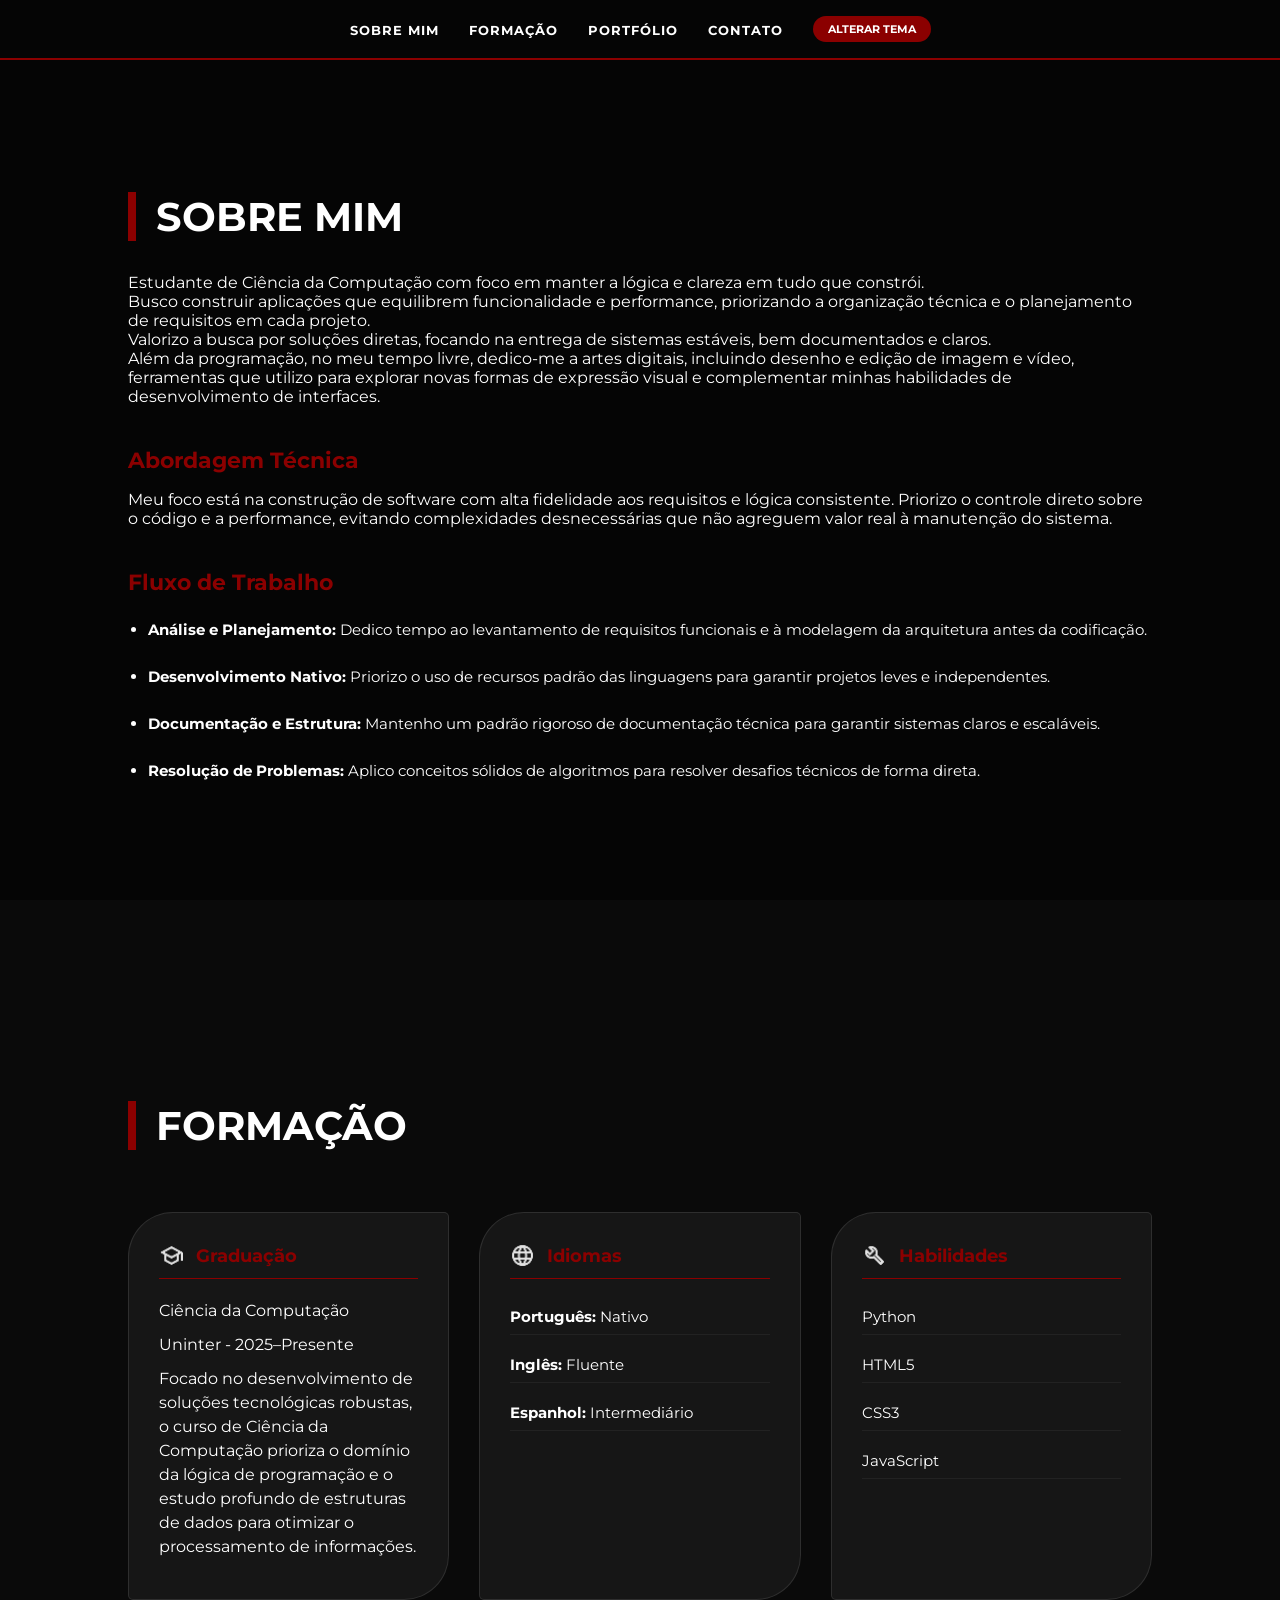
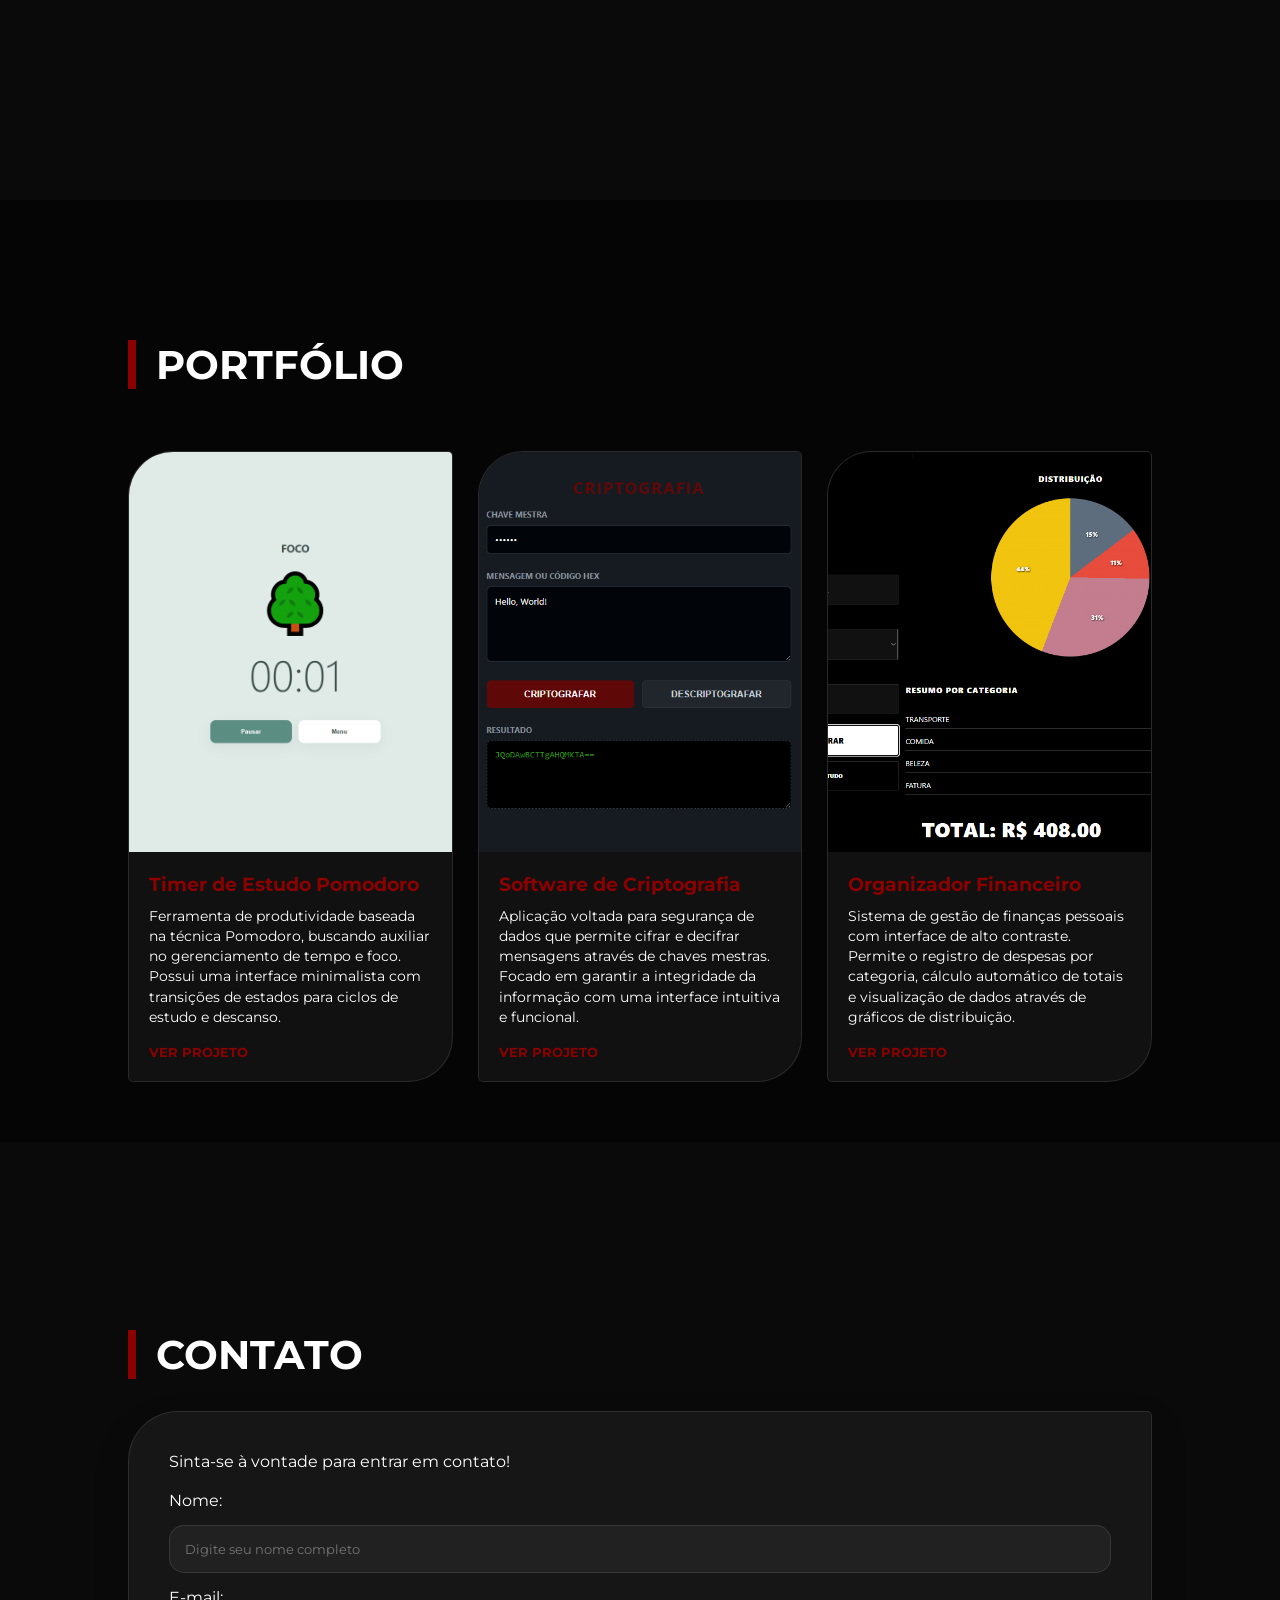
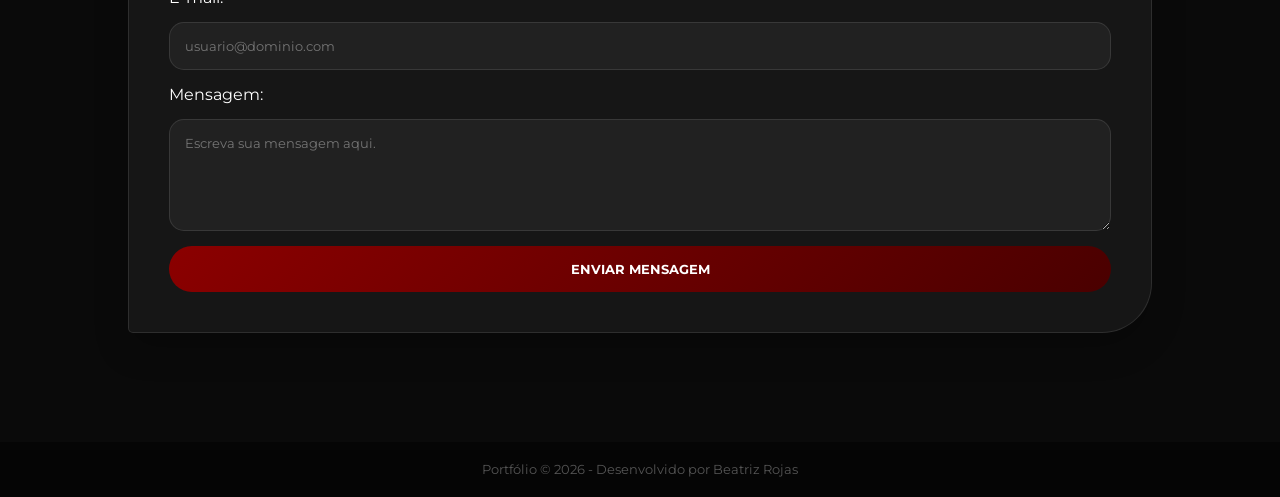
==== index.html @ ae290862 "Add files via upload" ====
<!DOCTYPE html>
<html lang="pt-br">
<head>
    <meta charset="UTF-8">
    <meta name="viewport" content="width=device=width, initial-scale=1.0">
    <title>Meu Portfólio - Beatriz Rojas</title>
<!-- Importa a fonte -->
<link rel="preconnect" href="https://fonts.googleapis.com">
<link rel="preconnect" href="https://fonts.gstatic.com" crossorigin>
<link href="https://fonts.googleapis.com/css2?family=Montserrat:wght@400;700&display=swap" rel="stylesheet">
<link rel="stylesheet" href="style.css">

</head>

<body>

    <!-- Menu -->
    <header>
    <nav id="navbar">
        
        <ul>
            <li><a href="#sobre">Sobre Mim</a></li>
            <li><a href="#formacao">Formação</a></li>
            <li><a href="#portfolio">Portfólio</a></li>
            <li><a href="#contato">Contato</a></li>
             <li><button id="theme-toggle">Alterar Tema</button></li>
        </ul>

    </nav>
    </header>

<main>
    <section id="sobre">
        <h1>Sobre Mim</h1>
            <p>Estudante de Ciência da Computação com foco em manter a lógica e clareza em tudo que constrói.</p>
            <p>Busco construir aplicações que equilibrem funcionalidade e performance, priorizando a organização técnica e o planejamento de requisitos em cada projeto.</p>
            <p>Valorizo a busca por soluções diretas, focando na entrega de sistemas estáveis, bem documentados e claros.</p>
            <p>Além da programação, no meu tempo livre, dedico-me a artes digitais, incluindo desenho e edição de imagem e vídeo, ferramentas que utilizo para explorar novas formas de expressão visual e complementar minhas habilidades de desenvolvimento de interfaces.</p>
            <h3 style="color: var(--detalhe); margin-top: 2.5rem; margin-bottom: 1rem; font-size: 1.4rem; border: none; padding: 0;">Abordagem Técnica</h3>
            <p>Meu foco está na construção de software com alta fidelidade aos requisitos e lógica consistente. Priorizo o controle direto sobre o código e a performance, evitando complexidades desnecessárias que não agreguem valor real à manutenção do sistema.</p>

    <h3 style="color: var(--detalhe); margin-top: 2.5rem; margin-bottom: 1rem; font-size: 1.4rem; border: none; padding: 0;">Fluxo de Trabalho</h3>
    <ul class="lista-vertical" style="list-style: disc; padding-left: 20px;">
        <li style="border: none;"><strong>Análise e Planejamento:</strong> Dedico tempo ao levantamento de requisitos funcionais e à modelagem da arquitetura antes da codificação.</li>
        <li style="border: none;"><strong>Desenvolvimento Nativo:</strong> Priorizo o uso de recursos padrão das linguagens para garantir projetos leves e independentes.</li>
        <li style="border: none;"><strong>Documentação e Estrutura:</strong> Mantenho um padrão rigoroso de documentação técnica para garantir sistemas claros e escaláveis.</li>
        <li style="border: none;"><strong>Resolução de Problemas:</strong> Aplico conceitos sólidos de algoritmos para resolver desafios técnicos de forma direta.</li>
    </ul>
    </section>

    <section id="formacao">
    <h1>Formação</h1>
    <div class="formacao-grid">
        
        <!-- Coluna 1: Graduação -->
        <div class="card-info">
            <h3><span class="icone-custom icon-graduacao"></span> Graduação</h3>
            <div class="corpo-info">
                <p class="titulo-destaque">Ciência da Computação</p>
                <p class="sub-info">Uninter - 2025–Presente</p>
                <p class="texto-descritivo">Focado no desenvolvimento de soluções tecnológicas robustas, o curso de Ciência da Computação prioriza o domínio da lógica de programação e o estudo profundo de estruturas de dados para otimizar o processamento de informações. </p>
            </div>
        </div>

        <!-- Coluna 2: Idiomas -->
        <div class="card-info">
            <h3><span class="icone-custom icon-idiomas"></span> Idiomas</h3>
            <div class="corpo-info">
                <ul class="lista-vertical">
                    <li><strong>Português:</strong> Nativo</li>
                    <li><strong>Inglês:</strong> Fluente</li>
                    <li><strong>Espanhol:</strong> Intermediário</li>
                </ul>
            </div>
        </div>

        <!-- Coluna 3: Habilidades -->
        <div class="card-info">
            <h3><span class="icone-custom icon-habilidades"></span> Habilidades</h3>
            <div class="corpo-info">
                <ul class="lista-vertical">
                    <li>Python</li>
                    <li>HTML5</li>
                    <li>CSS3</li>
                    <li>JavaScript</li>
                </ul>
            </div>
        </div>

    </div>
</section>

    <section id="portfolio">
    <h1>Portfólio</h1>
    <div class="projeto-grid">
        
        <!-- Card 1 -->
        <div class="card-projeto">
            <div class="card-imagem">
                <img src="img/Pomodoro.png" alt="Pomodoro">
            </div>
            <div class="card-corpo">
                <h3>Timer de Estudo Pomodoro</h3>
                <p>Ferramenta de produtividade baseada na técnica Pomodoro, buscando auxiliar no gerenciamento de tempo e foco. Possui uma interface minimalista com transições de estados para ciclos de estudo e descanso.</p>
                <a href="Pomodoro/index.html" target="_blank" class="link-projeto">Ver Projeto</a>
            </div>
        </div>

        <!-- Card 2 -->
        <div class="card-projeto">
            <div class="card-imagem">
                <img src="img/Cripto3.png" alt="Software de Criptografia">
            </div>
            <div class="card-corpo">
                <h3>Software de Criptografia</h3>
                <p>Aplicação voltada para segurança de dados que permite cifrar e decifrar mensagens através de chaves mestras. Focado em garantir a integridade da informação com uma interface intuitiva e funcional.</p>
                <a href="Criptografia/index.html" target="_blank" class="link-projeto">Ver Projeto</a>
            </div>
        </div>

        <!-- Card 3 -->
        <div class="card-projeto">
            <div class="card-imagem">
                <img src="img/Organiz.png" alt="Organizador Financeiro">
            </div>
            <div class="card-corpo">
                <h3>Organizador Financeiro</h3>
                <p>Sistema de gestão de finanças pessoais com interface de alto contraste. Permite o registro de despesas por categoria, cálculo automático de totais e visualização de dados através de gráficos de distribuição.</p>
                <a href="Organizador Financeiro/index.html" target="_blank" class="link-projeto">Ver Projeto</a>
            </div>
        </div>

    </div>
</section>

    
    <section id="contato">
        <h1>Contato</h1>
        <div class="conteudo">
            <p>Sinta-se à vontade para entrar em contato!</p>
            <form id="formContato">
            <!-- Campo de nome -->
             <label for="nome">Nome:</label>
             <input type="text" id="nome" placeholder="Digite seu nome completo" required>

            <!-- Campo de e-mail -->
             <label for="email">E-mail:</label>
             <input type="email" id="email" placeholder="usuario@dominio.com" required>
            
            <!-- Campo de mensagem -->
             <label for="mensagem">Mensagem:</label>
             <textarea id="mensagem" rows="5" placeholder="Escreva sua mensagem aqui." required></textarea>

             <!-- Botão de envio -->
              <button type="submit">Enviar Mensagem</button>
        
            </form>

        </div>

    </section>

</main>

<!-- Rodapé -->
<footer style="text-align: center; padding: 20px; color: #555; font-size: 0.8rem;">
    <p>Portfólio &copy; 2026 - Desenvolvido por Beatriz Rojas</p>
</footer>

<!-- Javascript -->
 <script src="script.js"></script>

</body>

</html>
---- style.css ----
/* Temas */
:root {
    /* Tema escuro (padrão) */
    --bg-body: #050505;
    --bg-secao: #0a0a0a;
    --bg-card: rgba(255, 255, 255, 0.05);
    --texto: #ffffff;
    --detalhe: #8b0000;
    --borda-glass: rgba(255, 255, 255, 0.1);
    --img-graduacao: url('img/graduacao.branco.png');
    --img-idiomas: url('img/idiomas-branco.png');
    --img-habilidades: url('img/habilidades-branco.png');
}

/* Tema claro */
body.tema-claro {
    --bg-body: #f4f4f4;
    --bg-secao: #ffffff;
    --bg-card: rgba(0, 0, 0, 0.05);
    --texto: #1a1a1a;
    --detalhe: #b30000;
    --borda-glass: rgba(0, 0, 0, 0.1);
    --img-graduacao: url('img/graduacao.preto.png');
    --img-idiomas: url('img/idiomas-preto.png');
    --img-habilidades: url('img/habilidades-preto.png');
}

/* Ícones */
.icone-custom {
    display: inline-block;
    width: 25px;           /* Largura do ícone */
    height: 25px;          /* Altura do ícone */
    background-size: contain;
    background-repeat: no-repeat;
    background-position: center;
    vertical-align: middle; /* Alinha o ícone no meio da linha do texto */
}

/* Aplica a imagem correta */
.icon-graduacao {
    background-image: var(--img-graduacao);
}

.icon-idiomas {
    background-image: var(--img-idiomas);
}

.icon-habilidades {
    background-image: var(--img-habilidades);
}

.card-info h3 {
    display: flex;
    align-items: center;
    gap: 12px;
    color: var(--detalhe);
}
/* Estilo global */
* {
    margin: 0;
    padding: 0;
    box-sizing: border-box;
    font-family: 'Montserrat', sans-serif;
}

html {
    scroll-behavior: smooth; /* Rolagem suave */
}

body {
    background-color: var(--bg-body);
    color: var(--texto);
    transition: background 0.5s ease, color 0.5s ease;
    overflow-x: hidden;
}

/* Header */
header {
    background-color: var(--bg-body);
    backdrop-filter: blur(10px);
    border-bottom: 2px solid var(--detalhe);
    position: fixed;
    width: 100%;
    top: 0;
    z-index: 1000;
    transition: background 0.5s;
}

nav ul {
    display: flex;
    justify-content: center;
    align-items: center;
    list-style: none;
    padding: 1rem;
}

nav ul li {
    margin: 0 15px;
}

nav ul li a {
    color: var(--texto);
    text-decoration: none;
    font-weight: 700;
    text-transform: uppercase;
    font-size: 0.8rem;
    letter-spacing: 1px;
}

/* Botão de tema */
#theme-toggle {
    background: var(--detalhe);
    color: white;
    border: none;
    padding: 6px 15px;
    border-radius: 20px;
    cursor: pointer;
    font-weight: bold;
    font-size: 0.7rem;
    text-transform: uppercase;
    transition: 0.3s;
}

/* Seções */
section {
    min-height: 100vh;
    padding: 140px 10% 60px;
    display: flex;
    flex-direction: column;
    justify-content: center;
}

section:nth-child(even) {
    background-color: var(--bg-secao);
}

h1 {
    font-size: 2.5rem;
    margin-bottom: 2rem;
    text-transform: uppercase;
    border-left: 8px solid var(--detalhe);
    padding-left: 20px;
}

/* Mais design */
.conteudo, .formacao {
    background: var(--bg-card);
    padding: 40px;
    border-radius: 50px 5px 50px 5px;
    border: 1px solid var(--borda-glass);
    box-shadow: 0 15px 35px rgba(0, 0, 0, 0.2);
    transition: background 0.5s, border 0.5s;
}

/* Ajuste de equilíbrio da seção formação */

#formacao {
    padding: 80px 10%;
    width: 100%;
}

.formacao-grid {
    display: grid;
    grid-template-columns: 1fr 1fr 1fr; 
    gap: 30px;
    margin-top: 30px;
    width: 100%;
}

.card-info {
    background: var(--bg-card);
    padding: 30px;
    border-radius: 45px 5px 45px 5px;
    border: 1px solid var(--borda-glass);
    display: flex;
    flex-direction: column;
    justify-content: flex-start; 
}

/* Alinhamento dos títulos */
.card-info h3 {
    display: flex;
    align-items: center;
    gap: 12px;
    color: var(--detalhe);
    margin-bottom: 20px;
    font-size: 1.1rem;
    border-bottom: 1px solid var(--detalhe);
    padding-bottom: 10px;
}

/* Organização vertical das listas */
.lista-vertical {
    list-style: none;
    display: flex;
    flex-direction: column;
    gap: 12px;
    width: 100%;
}

.lista-vertical li {
    font-size: 0.95rem;
    color: var(--texto);
    padding: 8px 0;
    border-bottom: 1px solid rgba(255, 255, 255, 0.05);
    /* Garante que o texto ocupe a linha toda */
    width: 100%; 
    text-align: left;
}

/* Ajuste do conteúdo de graduação */
.corpo-info {
    width: 100%;
}

.corpo-info p {
    margin-bottom: 10px;
    line-height: 1.5;
}


@media (max-width: 900px) {
    .formacao-grid {
        grid-template-columns: 1fr;
    }
    header {
    height: auto;
    padding: 20px 10px;
}

nav ul {
    flex-direction: row;
    justify-content: center;
    flex-wrap: wrap;
    padding: 0.8rem 5px;
    gap: 8px;
    
}

nav ul li {
    margin: 0 5px;
}

nav ul li a {
    font-size: 0.65rem;
    letter-spacing: 0.5px;
}

#theme-toggle {
    padding: 4px 10px;
    font-size: 0.6rem;
    border-radius: 15px;
}

}



/* Organização dos cards de projetos */
.projeto-grid {
    display: grid;
    /* Colunas */
    grid-template-columns: repeat(auto-fit, minmax(300px, 1fr));
    gap: 25px;
    margin-top: 30px;
    align-items: start;
}

/* Design do card */
.card-projeto {
    background-color: var(--bg-card);
    border: 1px solid var(--borda-glass);
    border-radius: 45px 5px 45px 5px;
    overflow: hidden;
    display: flex;
    flex-direction: column;
    transition: transform 0.3s ease, box-shadow 0.3s ease;
}



/* Espaço da imagem */
.card-imagem {
    width: 100%;
    height: 400px;
    background-color: #1a1a1a;
}

.card-imagem img {
    width: 100%;
    height: 100%;
    object-fit: cover;
}

/* Texto sob a imagem */
.card-corpo {
    padding: 20px;
    text-align: left;
}

.card-corpo h3 {
    color: var(--detalhe);
    margin-bottom: 10px;
    font-size: 1.2rem;
}

.card-corpo p {
    font-size: 0.9rem;
    margin-bottom: 15px;
    line-height: 1.4;
}

.card-corpo a {
    color: var(--detalhe);
    text-decoration: none;
    font-weight: bold;
    font-size: 0.8rem;
    text-transform: uppercase;
    transition: 0.3s;
}


.card-corpo a.link-projeto {
    display: inline-block;
    color: var(--detalhe);
    text-decoration: none;
    font-weight: bold;
    padding-left: 0;
    margin-left: 0;
    transform: none;
    transition: color 0.3s ease;
}

/* Hover */
.card-projeto:hover .card-corpo a.link-projeto,
.card-corpo a.link-projeto:hover {
    color: var(--detalhe);
    text-decoration: none;
    font-weight: bold;
    font-size: 0.8rem;
    display: inline-block;
    transition: all 0.3s ease;
}

section#portfolio .projeto-grid .card-projeto .card-corpo a.link-projeto:hover {
    color:#dd4848;
    letter-spacing: 0.5px;
    text-shadow: 0 0 8px rgba(231, 48, 48, 0.5);
    letter-spacing: 0.5px;
}

/*  Contato */
form {
    display: flex;
    flex-direction: column;
    gap: 15px;
    margin-top: 20px;
}

input, textarea {
    background: rgba(255, 255, 255, 0.05);
    border: 1px solid var(--borda-glass);
    color: var(--texto);
    padding: 15px;
    border-radius: 15px;
    outline: none;
}

body.tema-claro input, 
body.tema-claro textarea {
    background: rgba(0, 0, 0, 0.05);
}

button[type="submit"] {
    background: linear-gradient(135deg, var(--detalhe), #4a0000);
    color: white;
    border: none;
    padding: 15px;
    border-radius: 30px;
    font-weight: bold;
    cursor: pointer;
    text-transform: uppercase;
    transition: 0.4s;
}

button[type="submit"]:hover {
    transform: scale(1.03);
    box-shadow: 0 5px 15px rgba(139, 0, 0, 0.4);
}

/* Animação */
.revelar {
    opacity: 0;
    transform: translateY(30px);
    transition: all 0.8s ease;
}

.revelar.ativo {
    opacity: 1;
    transform: translateY(0);
}

/* Ícones */
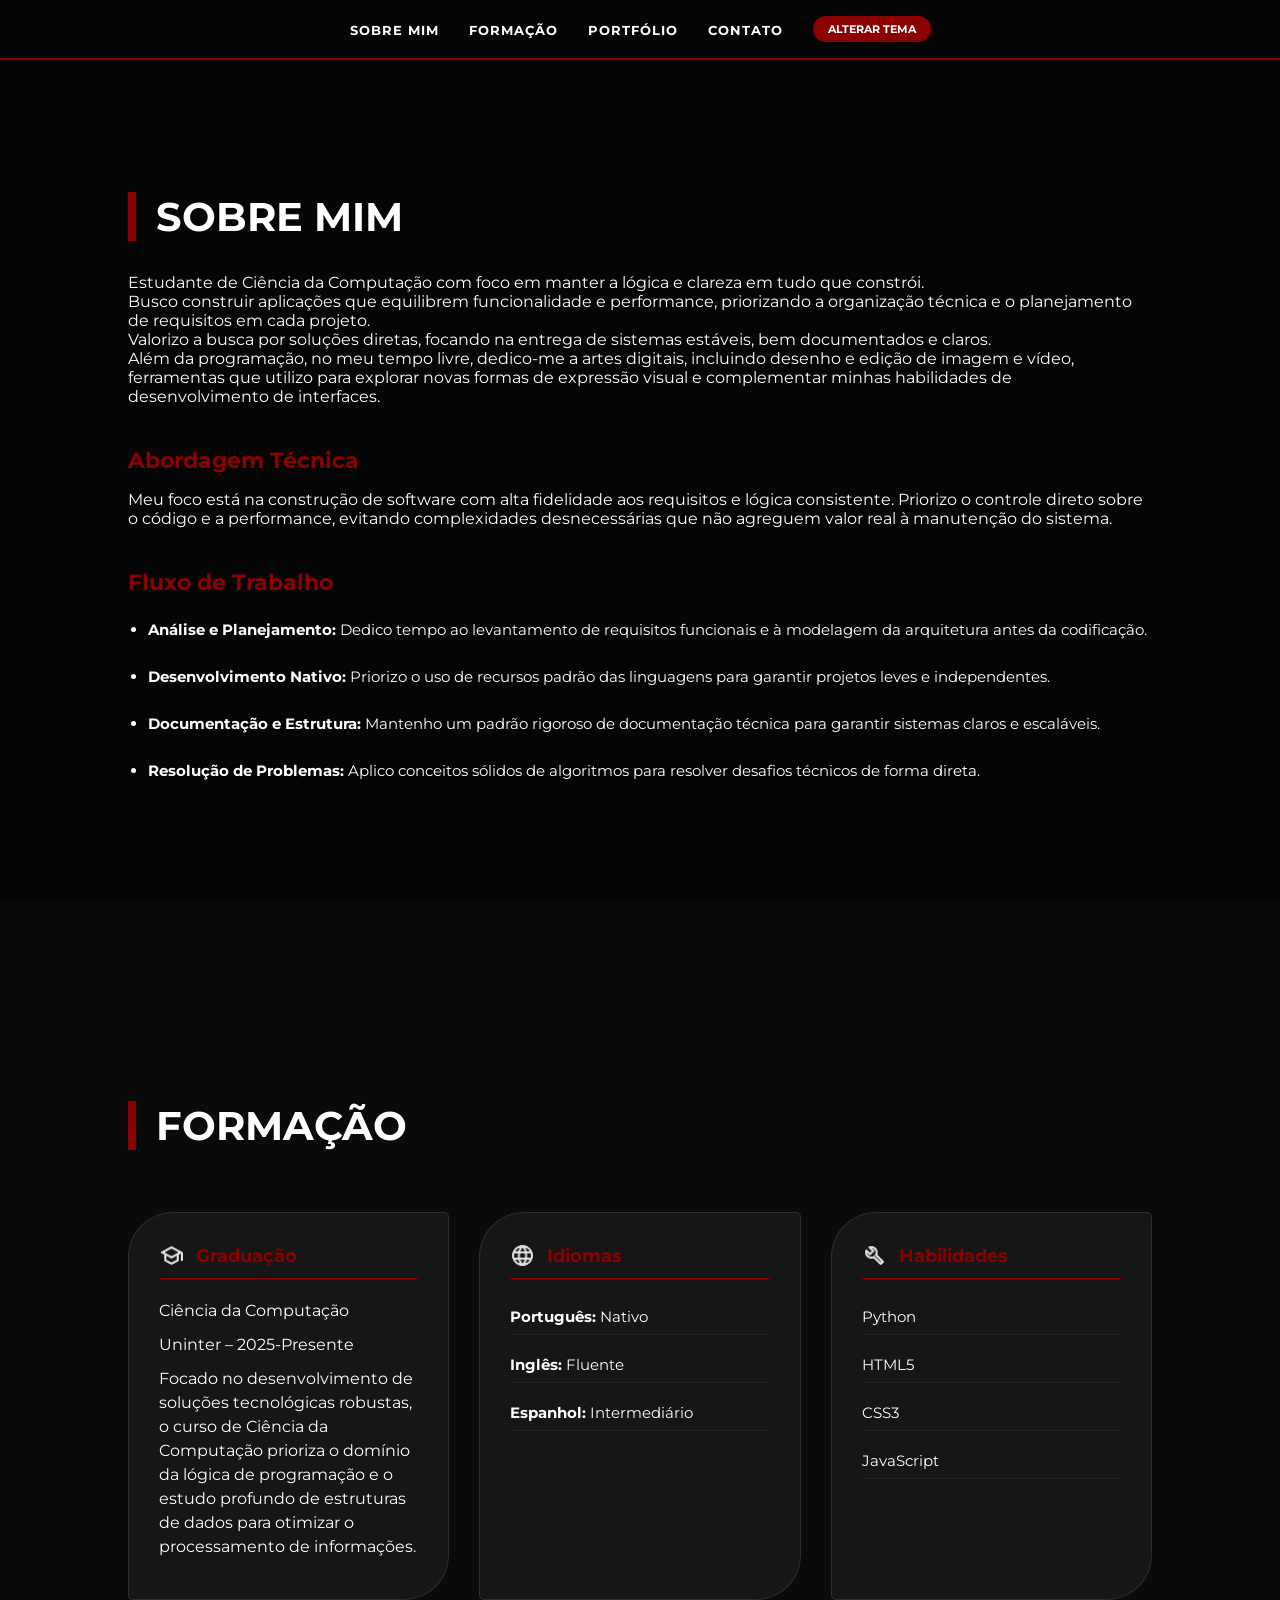
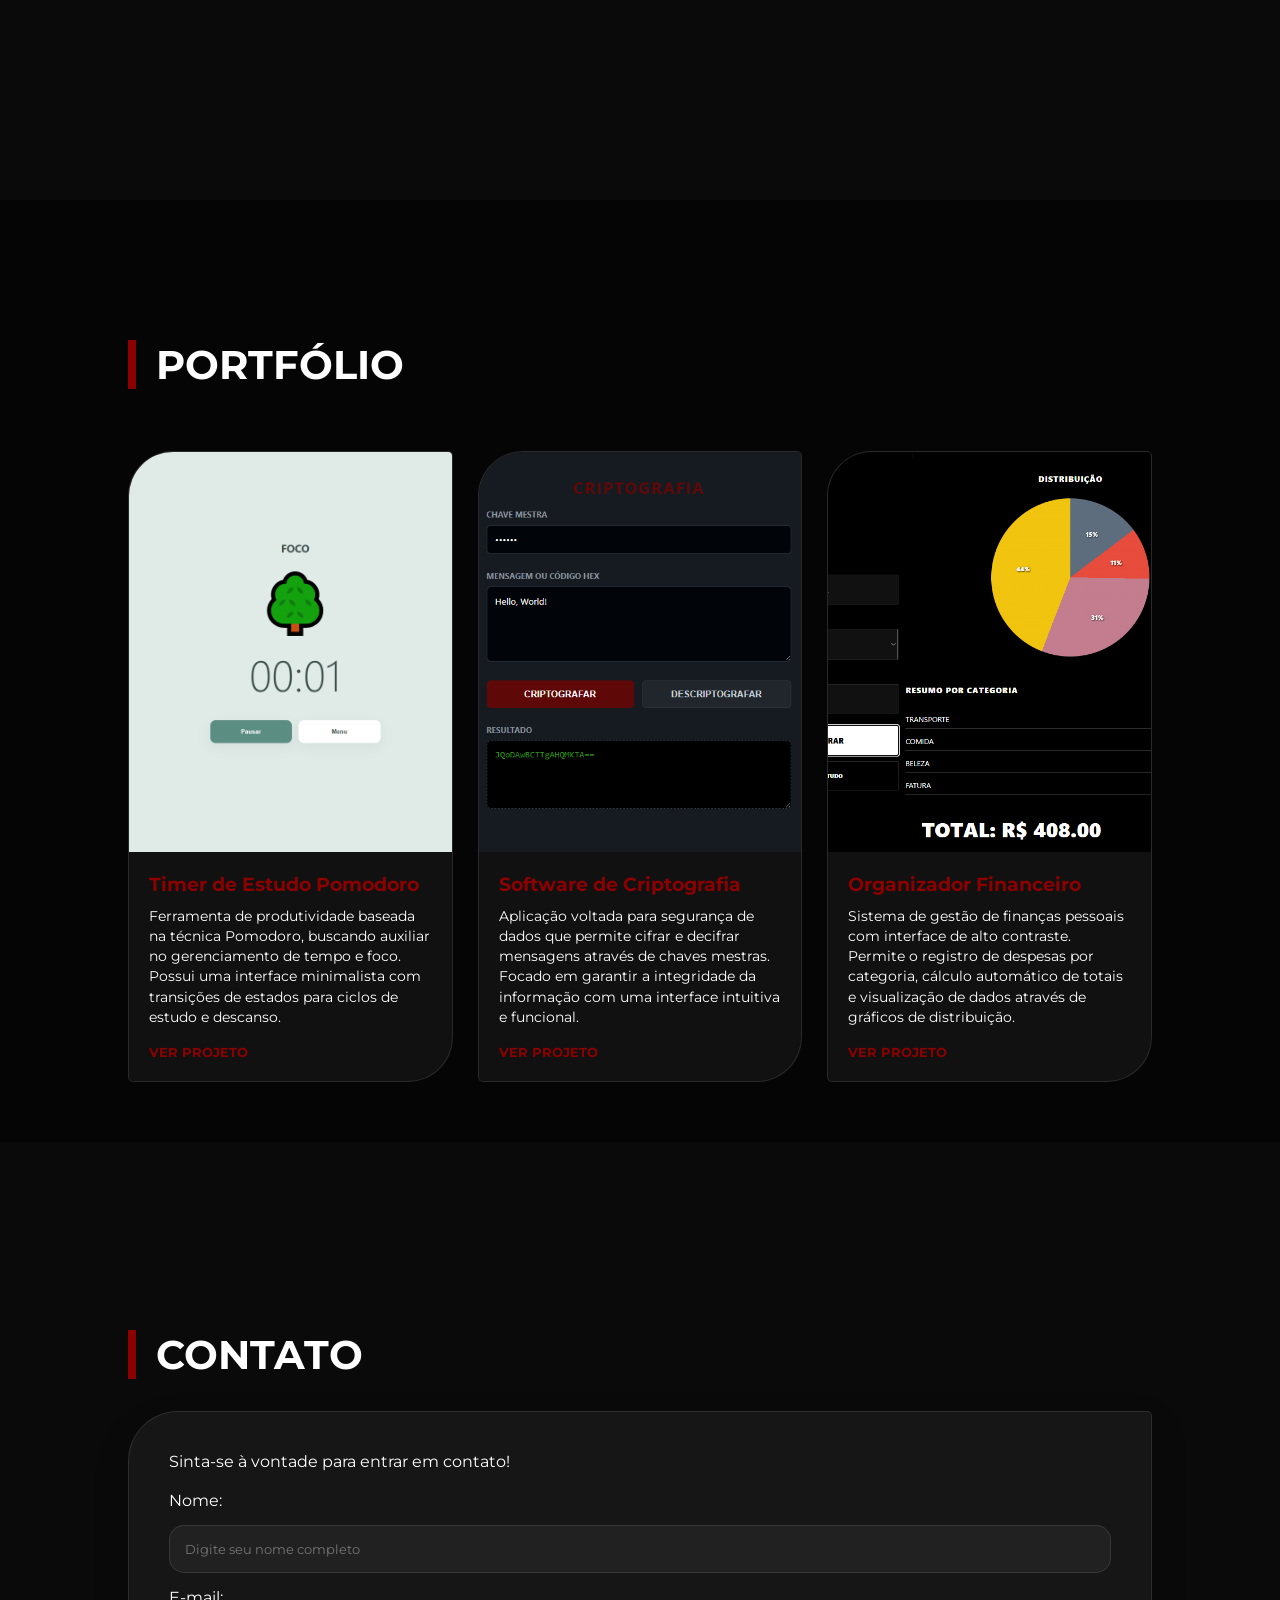
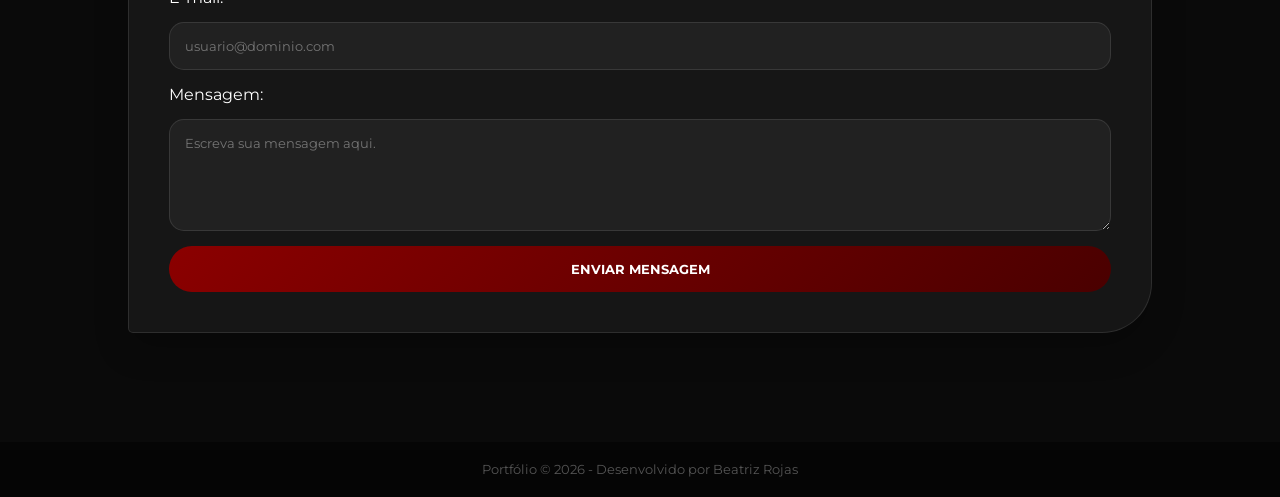
==== commit 79e721ba: "Add files via upload" ====
--- a/index.html
+++ b/index.html
@@ -57,7 +57,7 @@
             <h3><span class="icone-custom icon-graduacao"></span> Graduação</h3>
             <div class="corpo-info">
                 <p class="titulo-destaque">Ciência da Computação</p>
-                <p class="sub-info">Uninter - 2025–Presente</p>
+                <p class="sub-info">Uninter – 2025-Presente</p>
                 <p class="texto-descritivo">Focado no desenvolvimento de soluções tecnológicas robustas, o curso de Ciência da Computação prioriza o domínio da lógica de programação e o estudo profundo de estruturas de dados para otimizar o processamento de informações. </p>
             </div>
         </div>
